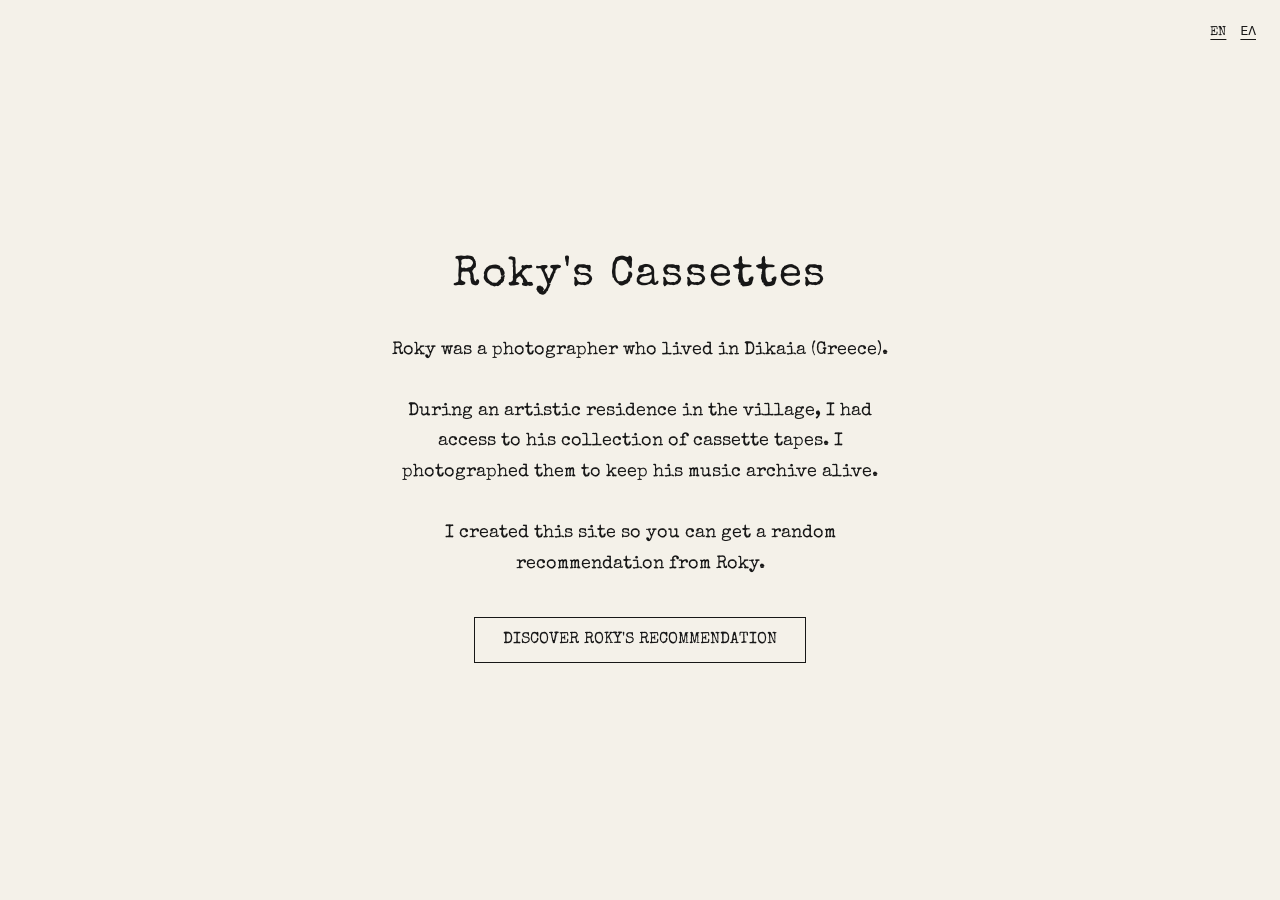
==== index.html @ 8fdda259 "Update index.html" ====
<!DOCTYPE html>
<html lang="en">

<head>
    <meta charset="UTF-8">

    <meta
        name="viewport"
        content="width=device-width, initial-scale=1.0"
    >

    <meta
        name="description"
        content="Collection of Roky's cassettes."
    >

    <title>roky's cassettes</title>

    <link rel="stylesheet" href="style.css">
</head>

<body>

    <!-- HOME -->

    <main id="home-screen" class="screen home">

        <div class="language">
            <button id="english-button" type="button">EN</button>
            <button id="greek-button" type="button">ΕΛ</button>
        </div>

        <div class="home-content">

            <h1 class="home-title">
                Roky's Cassettes
            </h1>

            <p id="home-text" class="home-text">
                Roky was a photographer who lived in Dikaia (Greece).<br><br>
                During an artistic residence in the village, I had access to his collection of cassette tapes. I photographed them to keep his music archive alive.<br><br>
                I created this site so you can get a random recommendation from Roky.
            </p>

            <button
                id="discover-button"
                class="discover-button"
                type="button"
            >
                DISCOVER ROKY'S RECOMMENDATION
            </button>

        </div>

    </main>


    <!-- ALBUM -->

    <main id="album-screen" class="screen album-screen hidden">

        <div class="album-number" id="album-number">
            001
        </div>

        <img
            id="album-photo"
            class="album-photo"
            src="images/001.webp"
            alt=""
        >

        <div class="album-info">

            <p
                id="album-artist"
                class="album-artist"
            >
                Artist
            </p>

            <p
                id="album-title"
                class="album-title"
            >
                Album
            </p>

        </div>

        <div
            id="album-links"
            class="album-links"
        >

            <a
                id="youtube-link"
                href="#"
                target="_blank"
                rel="noopener noreferrer"
            >
                YOUTUBE
            </a>

            <a
                id="spotify-link"
                href="#"
                target="_blank"
                rel="noopener noreferrer"
            >
                SPOTIFY
            </a>

        </div>

        <button
            id="discover-more-button"
            class="discover-more"
            type="button"
        >
            DISCOVER MORE
        </button>

    </main>


    <script src="app.js"></script>

</body>

</html>
---- style.css ----
@import url('https://fonts.googleapis.com/css2?family=Special+Elite&display=swap');

:root {
    --background: #f4f1e9;
    --text: #171717;
    --border: #171717;
}

* {
    box-sizing: border-box;
}

html,
body {
    margin: 0;
    padding: 0;
    min-height: 100%;
}

body {
    background: var(--background);
    color: var(--text);
    font-family: 'Special Elite', 'Courier New', monospace;
    font-size: 16px;
}

button,
a {
    font: inherit;
    color: inherit;
}

button {
    background: none;
    border: 0;
    padding: 0;
}

.screen {
    min-height: 100vh;
    min-height: 100svh;
    display: flex;
    flex-direction: column;
    padding: 24px;
}

.home {
    justify-content: center;
    align-items: center;
    text-align: center;

}

.home-content {
    width: min(680px, 100%);
    margin-top: 25vh;
}

.home-title {
    margin: 0 0 48px;
    font-size: clamp(24px, 5vw, 42px);
    font-weight: normal;
    letter-spacing: 0.04em;
}

.home-text {
    margin: 0 auto 48px;
    max-width: 520px;
    font-size: clamp(15px, 2vw, 18px);
    line-height: 1.8;
}

.language {
    position: fixed;
    top: 24px;
    right: 24px;
    z-index: 10;
    font-size: 13px;
}

.language button {
    cursor: pointer;
    text-decoration: underline;
    text-underline-offset: 4px;
}

.language button + button {
    margin-left: 10px;
}

.discover-button {
    display: inline-block;
    border: 1px solid var(--border);
    padding: 14px 28px;
    cursor: pointer;
    transition: background 180ms ease, color 180ms ease;
}

.discover-button:hover {
    background: var(--text);
    color: var(--background);
}

.album-screen {
    align-items: center;
}

.album-number {
    width: 100%;
    text-align: center;
    font-size: 14px;
    margin-bottom: 28px;
}

.album-photo {
    display: block;
    width: min(70vw, 520px);
    height: auto;
    aspect-ratio: 1 / 1;
    object-fit: cover;
}

.album-info {
    text-align: center;
    margin-top: 30px;
}

.album-artist,
.album-title {
    margin: 0;
    font-weight: normal;
}

.album-artist {
    font-size: 18px;
    margin-bottom: 8px;
}

.album-title {
    font-size: 24px;
}

.album-links {
    margin-top: 28px;
    display: flex;
    justify-content: center;
    gap: 24px;
}

.album-links a {
    text-decoration: underline;
    text-underline-offset: 4px;
    font-size: 14px;
}

.discover-more {
    margin-top: auto;
    padding-top: 40px;
    padding-bottom: 10px;
    cursor: pointer;
    text-decoration: underline;
    text-underline-offset: 5px;
}

.hidden {
    display: none !important;
}

@media (max-width: 600px) {

    .screen {
        padding: 20px;
    }
}

    .home-content {
        margin-top: 2vh;

    .home-title {
        margin-bottom: 38px;
    }

    .home-text {
        margin-bottom: 38px;
        line-height: 1.7;
    }

    .album-number {
        margin-bottom: 20px;
    }

    .album-photo {
        width: min(88vw, 500px);
    }

    .album-info {
        margin-top: 24px;
    }

    .album-artist {
        font-size: 16px;
    }

    .album-title {
        font-size: 21px;
    }

    .album-links {
        margin-top: 22px;
    }
}
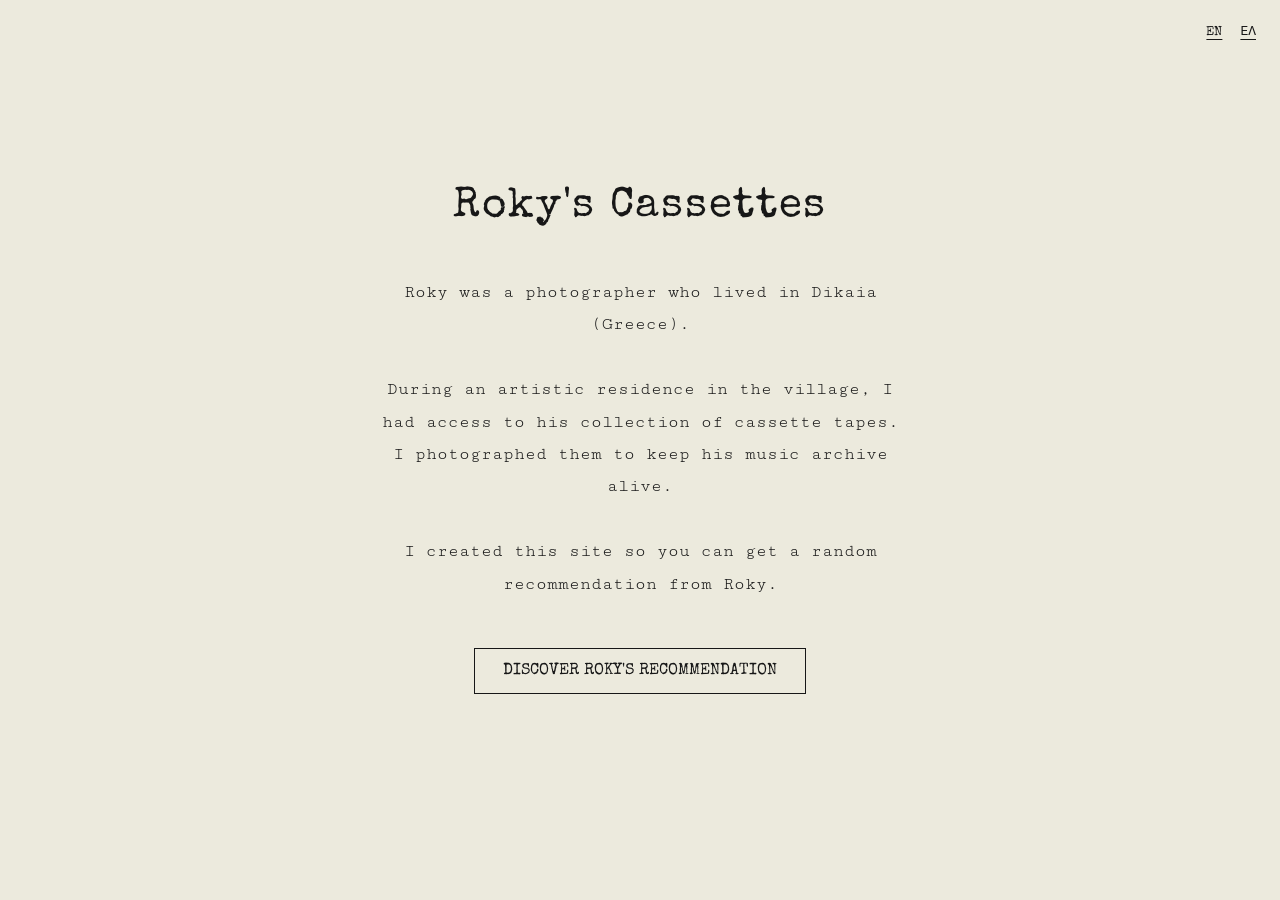
==== commit 0e93262a: "Adjust layout" ====
--- a/index.html
+++ b/index.html
@@ -59,6 +59,14 @@
 
     <main id="album-screen" class="screen album-screen hidden">
 
+        <button
+            id="home-button"
+            class="home-button"
+            type="button"
+        >
+            ← HOME
+        </button>
+        
         <div class="album-number" id="album-number">
             001
         </div>
@@ -113,14 +121,6 @@
 
         </div>
 
-        <button
-            id="discover-more-button"
-            class="discover-more"
-            type="button"
-        >
-            DISCOVER MORE
-        </button>
-
     </main>
 
 
--- a/style.css
+++ b/style.css
@@ -1,7 +1,7 @@
-@import url('https://fonts.googleapis.com/css2?family=Special+Elite&display=swap');
+@import url('https://fonts.googleapis.com/css2?family=Cutive+Mono&family=Special+Elite&display=swap');
 
 :root {
-    --background: #f4f1e9;
+    --background: #eceadd;
     --text: #171717;
     --border: #171717;
 }
@@ -20,7 +20,7 @@
 body {
     background: var(--background);
     color: var(--text);
-    font-family: 'Special Elite', 'Courier New', monospace;
+    font-family: 'Cutive Mono', 'Courier New', monospace;
     font-size: 16px;
 }
 
@@ -45,7 +45,7 @@
 }
 
 .home {
-    justify-content: center;
+    justify-content: flex-start;
     align-items: center;
     text-align: center;
 
@@ -53,10 +53,11 @@
 
 .home-content {
     width: min(680px, 100%);
-    margin-top: 25vh;
+    margin-top: 18vh;
 }
 
 .home-title {
+    font-family: 'Special Elite', 'Courier New', monospace;
     margin: 0 0 48px;
     font-size: clamp(24px, 5vw, 42px);
     font-weight: normal;
@@ -78,8 +79,19 @@
     font-size: 13px;
 }
 
+.home-button {
+    position: fixed;
+    top: 24px;
+    left: 24px;
+    z-index: 10;
+    cursor: pointer;
+    font-family: 'Special Elite', 'Courier New', monospace;
+    font-size: 13px;
+}
+
 .language button {
     cursor: pointer;
+    font-family: 'Special Elite', 'Courier New', monospace;
     text-decoration: underline;
     text-underline-offset: 4px;
 }
@@ -93,6 +105,7 @@
     border: 1px solid var(--border);
     padding: 14px 28px;
     cursor: pointer;
+    font-family: 'Special Elite', 'Courier New', monospace;
     transition: background 180ms ease, color 180ms ease;
 }
 
@@ -109,7 +122,9 @@
     width: 100%;
     text-align: center;
     font-size: 14px;
+    margin-top: 6vh;
     margin-bottom: 28px;
+    font-family: 'Special Elite', 'Courier New', monospace;
 }
 
 .album-photo {
@@ -171,13 +186,19 @@
     .screen {
         padding: 20px;
     }
-}
 
     .home-content {
-        margin-top: 2vh;
+        margin-top: 12vh;
+    }
+
+    .language {
+        top: 20px;
+        right: 20px;
+    }
 
     .home-title {
         margin-bottom: 38px;
+        font-size: clamp(24px, 8vw, 34px);
     }
 
     .home-text {
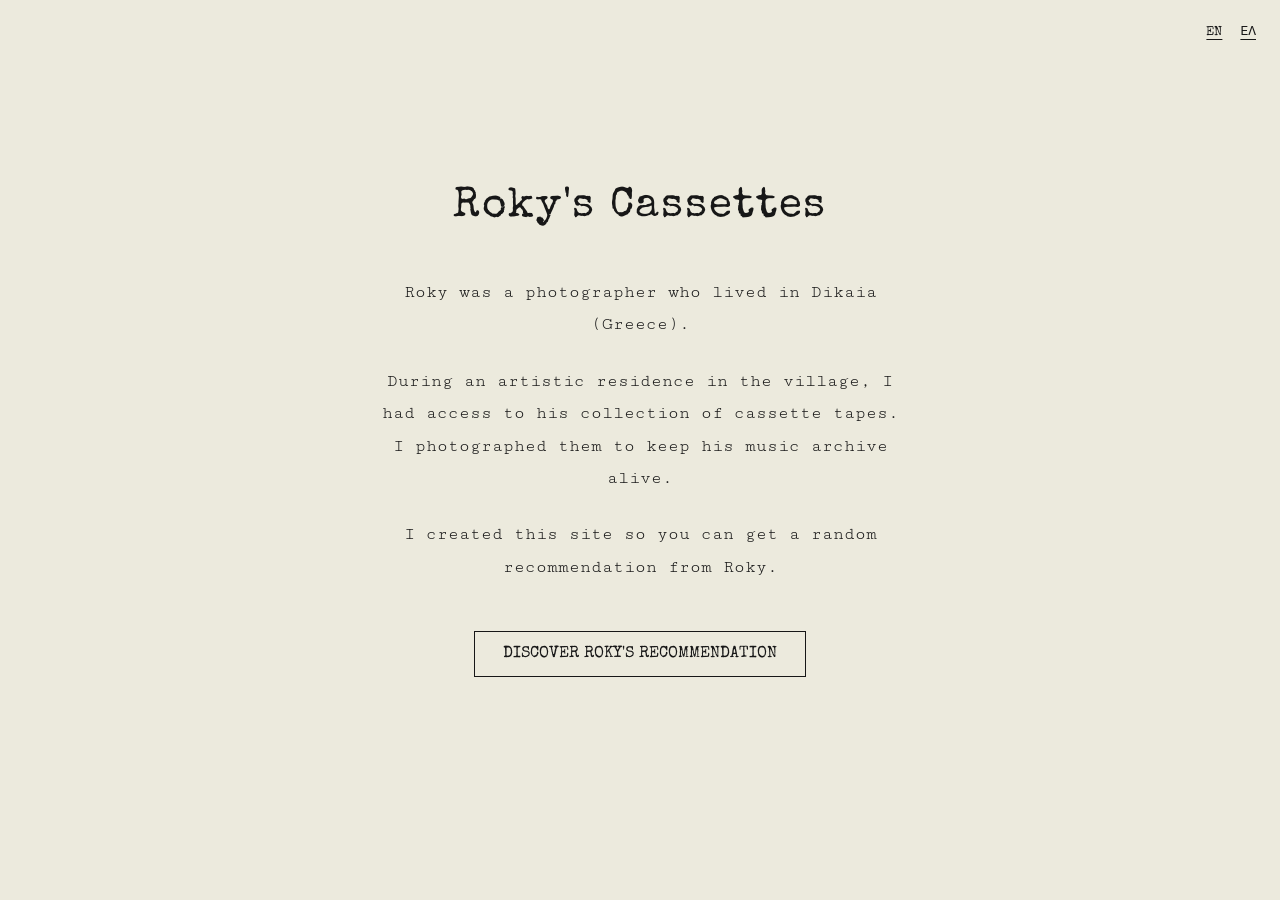
==== commit fcf8619e: "change media display and text" ====
--- a/index.html
+++ b/index.html
@@ -37,9 +37,9 @@
             </h1>
 
             <p id="home-text" class="home-text">
-                Roky was a photographer who lived in Dikaia (Greece).<br><br>
-                During an artistic residence in the village, I had access to his collection of cassette tapes. I photographed them to keep his music archive alive.<br><br>
-                I created this site so you can get a random recommendation from Roky.
+                <span>Roky was a photographer who lived in Dikaia (Greece).</span>
+                <span>During an artistic residence in the village, I had access to his collection of cassette tapes. I photographed them to keep his music archive alive.</span>
+                <span>I created this site so you can get a random recommendation from Roky.</span>
             </p>
 
             <button
--- a/style.css
+++ b/style.css
@@ -71,8 +71,20 @@
     line-height: 1.8;
 }
 
+.home-text span {
+
+    display: block;
+
+}
+
+.home-text span + span {
+
+    margin-top: 24px;
+
+}
+
 .language {
-    position: fixed;
+    position: absolute;
     top: 24px;
     right: 24px;
     z-index: 10;
@@ -80,7 +92,7 @@
 }
 
 .home-button {
-    position: fixed;
+    position: absolute;
     top: 24px;
     left: 24px;
     z-index: 10;
@@ -206,6 +218,11 @@
         line-height: 1.7;
     }
 
+    .home-text span + span {
+        margin-top: 14px;
+
+    }
+
     .album-number {
         margin-bottom: 20px;
     }
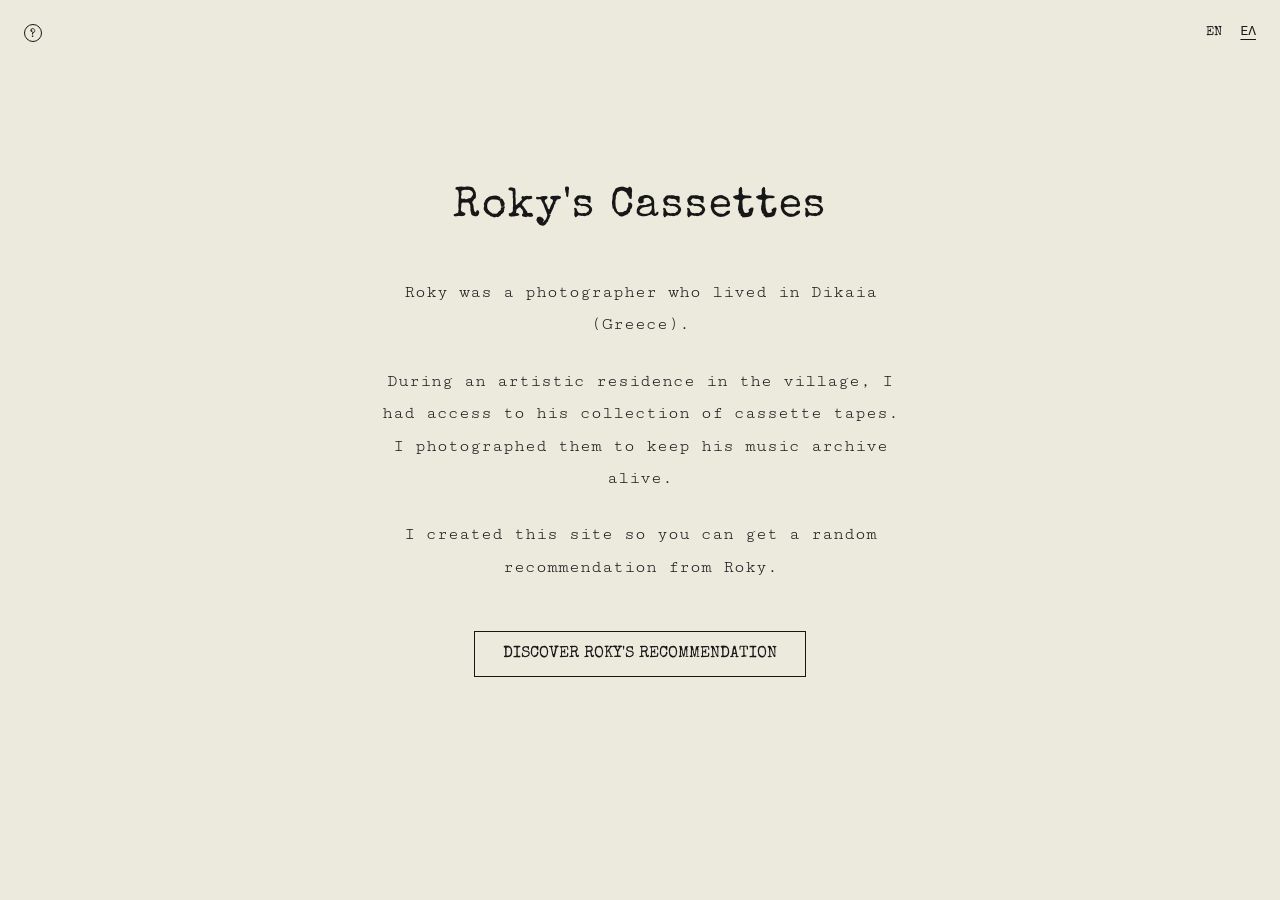
==== commit 656f9afd: "about button and text" ====
--- a/index.html
+++ b/index.html
@@ -29,6 +29,15 @@
             <button id="english-button" type="button">EN</button>
             <button id="greek-button" type="button">ΕΛ</button>
         </div>
+
+        <button
+             id="about-button"
+             class="about-button"
+             type="button"
+             aria-label="About"
+        >
+            <span>?</span>
+        </button>
 
         <div class="home-content">
 
@@ -55,6 +64,101 @@
     </main>
 
 
+    <!-- ABOUT -->
+
+    <main id="about-screen" class="screen about-screen hidden">
+
+        <div class="language">
+            <button id="about-english-button" type="button">EN</button>
+            <button id="about-greek-button" type="button">ΕΛ</button>
+        </div>
+
+        <button
+            id="about-home-button"
+            class="about-home-button"
+            type="button"
+        >
+            ← HOME
+        </button>
+
+        <div class="about-content">
+
+
+            <div id="about-text" class="about-text">
+
+                <div id="about-english-text">
+
+                    <p>
+                        During an art project in Dikaia, invited by Cotranspose, I found Roky’s collection of cassettes in his house. Since his cassette player was not working anymore, I had no way to listen to any of his music. Anyway, I decided to photograph all the tapes, just because I found the object itself beautiful and because I thought that maybe I could try to track some of the songs these cassettes contained. Back home, I started searching and creating this site with the aid of AI tools.
+                    </p>
+
+                    <p>
+                        It has not been possible to check all the songs on every cassette. When the album or the songs were unknown, I have made compilations by the artist or genre written in the label, according to what I imagine Roky could have recorded in the tape (these cases are marked as “Unknown” in the title or with an interrogation mark when a specific album is more or less plausible, but not confirmed). Sometimes, one album in particular was not available for streaming, but the songs were, so in those cases I have searched the songs, taken them from different albums or recordings and placed them in the original order. When the label was too general or impossible to figure out, I have left the cassette out of the collection.
+                    </p>
+
+                    <p>
+                        This site wants to work as an archive and as a game, as a musical portrait of Roky’s time and as a tunnel to his intimacy, as a warning of what we lose if we don’t leave some things behind and as a celebration of what technology can do to spread beauty and memory, as an online app for the curious and as a little piece of art.
+                    </p>
+
+                    <p>
+                        Any inquiries, please contact
+                        <button
+                            id="contact-link-en"
+                            class="inline-link"
+                            type="button"
+                        >
+                            here
+                        </button>.
+                    </p>
+
+                    <p>
+                        Design, images and texts by Diego Vidal Cámara, 2026.
+                    </p>
+
+                </div>
+
+
+                <div
+                    id="about-greek-text"
+                    class="hidden"
+                >
+
+                    <p>
+                        Κατά τη διάρκεια ενός καλλιτεχνικού έργου στη Δίκαια, προσκεκλημένος από το Cotranspose, βρήκα τη συλλογή κασετών του Roky στο σπίτι του. Καθώς το κασετόφωνό του δεν λειτουργούσε πλέον, δεν είχα κανέναν τρόπο να ακούσω τη μουσική που περιείχαν. Παρ’ όλα αυτά, αποφάσισα να φωτογραφίσω όλες τις κασέτες, απλώς και μόνο επειδή βρήκα το ίδιο το αντικείμενο όμορφο και επειδή σκέφτηκα ότι ίσως θα μπορούσα να προσπαθήσω να εντοπίσω κάποια από τα τραγούδια που περιείχαν. Επιστρέφοντας στο σπίτι, άρχισα να ψάχνω και να δημιουργώ αυτόν τον ιστότοπο με τη βοήθεια εργαλείων τεχνητής νοημοσύνης.
+                    </p>
+
+                    <p>
+                        Δεν κατέστη δυνατό να ελεγχθούν όλα τα τραγούδια σε κάθε κασέτα. Όταν το άλμπουμ ή τα τραγούδια ήταν άγνωστα, δημιούργησα συλλογές με βάση τον καλλιτέχνη ή το είδος που αναγραφόταν στην ετικέτα, σύμφωνα με αυτό που φαντάζομαι ότι μπορεί να είχε ηχογραφήσει ο Roky στην κασέτα (αυτές οι περιπτώσεις επισημαίνονται ως «Unknown» στον τίτλο ή με ένα ερωτηματικό, όταν ένα συγκεκριμένο άλμπουμ είναι λίγο-πολύ πιθανό, αλλά όχι επιβεβαιωμένο). Μερικές φορές, ένα συγκεκριμένο άλμπουμ δεν ήταν διαθέσιμο για streaming, αλλά τα τραγούδια του ήταν διαθέσιμα, οπότε σε αυτές τις περιπτώσεις αναζήτησα τα τραγούδια, τα πήρα από διαφορετικά άλμπουμ ή ηχογραφήσεις και τα τοποθέτησα στην αρχική τους σειρά. Όταν η ετικέτα ήταν πολύ γενική ή ήταν αδύνατο να αποκρυπτογραφηθεί, άφησα την κασέτα εκτός της συλλογής.
+                    </p>
+
+                    <p>
+                        Αυτός ο ιστότοπος θέλει να λειτουργήσει ως αρχείο και ως παιχνίδι, ως ένα μουσικό πορτρέτο της εποχής του Roky και ως ένα τούνελ προς την οικειότητά του, ως μια προειδοποίηση για όσα χάνουμε αν δεν αφήσουμε κάποια πράγματα πίσω μας και ως μια γιορτή για όσα μπορεί να κάνει η τεχνολογία για να διαδώσει την ομορφιά και τη μνήμη, ως μια διαδικτυακή εφαρμογή για τους περίεργους και ως ένα μικρό έργο τέχνης.
+                    </p>
+
+                    <p>
+                        Για οποιεσδήποτε ερωτήσεις, επικοινωνήστε
+                        <button
+                            id="contact-link-el"
+                            class="inline-link"
+                            type="button"
+                        >
+                            εδώ
+                        </button>.
+                    </p>
+
+                    <p>
+                        Σχεδιασμός, εικόνες και κείμενα από τον Diego Vidal Cámara, 2026.
+                    </p>
+
+                </div>
+
+            </div>
+
+        </div>
+
+    </main>
+
+
     <!-- ALBUM -->
 
     <main id="album-screen" class="screen album-screen hidden">
@@ -128,4 +232,4 @@
 
 </body>
 
-</html>
+</html>
--- a/style.css
+++ b/style.css
@@ -48,7 +48,6 @@
     justify-content: flex-start;
     align-items: center;
     text-align: center;
-
 }
 
 .home-content {
@@ -72,15 +71,11 @@
 }
 
 .home-text span {
-
     display: block;
-
 }
 
 .home-text span + span {
-
     margin-top: 24px;
-
 }
 
 .language {
@@ -91,25 +86,52 @@
     font-size: 13px;
 }
 
-.home-button {
+.language button {
+    cursor: pointer;
+    font-family: 'Special Elite', 'Courier New', monospace;
+    text-decoration: underline;
+    text-underline-offset: 4px;
+}
+
+.language button + button {
+    margin-left: 10px;
+}
+
+.about-button {
     position: absolute;
     top: 24px;
     left: 24px;
     z-index: 10;
-    cursor: pointer;
-    font-family: 'Special Elite', 'Courier New', monospace;
-    font-size: 13px;
-}
-
-.language button {
-    cursor: pointer;
-    font-family: 'Special Elite', 'Courier New', monospace;
-    text-decoration: underline;
-    text-underline-offset: 4px;
-}
-
-.language button + button {
-    margin-left: 10px;
+
+    width: 18px;
+    height: 18px;
+
+    display: flex;
+    align-items: center;
+    justify-content: center;
+
+    border: 1px solid var(--text);
+    border-radius: 50%;
+
+    background: transparent;
+    color: var(--text);
+
+    font-family: 'Special Elite', 'Courier New', monospace;
+    font-size: 12px;
+    line-height: 22px;
+
+    padding: 0;
+    cursor: pointer;
+}
+
+.about-button:hover {
+    background: transparent;
+    color: var(--text);
+}
+
+.about-button span {
+    position: relative;
+    top: 2px;
 }
 
 .discover-button {
@@ -126,6 +148,71 @@
     color: var(--background);
 }
 
+
+/* ==============================
+   ABOUT
+   ============================== */
+
+.about-screen {
+    align-items: center;
+    overflow-y: auto;
+}
+
+.about-home-button {
+    position: absolute;
+    top: 24px;
+    left: 24px;
+    z-index: 10;
+
+    cursor: pointer;
+
+    font-family: 'Special Elite', 'Courier New', monospace;
+    font-size: 13px;
+}
+
+.about-content {
+    width: min(680px, 100%);
+    margin: 12vh auto 40px;
+}
+
+.about-title {
+    margin: 0 0 48px;
+
+    text-align: center;
+
+    font-family: 'Special Elite', 'Courier New', monospace;
+    font-size: clamp(24px, 5vw, 42px);
+    font-weight: normal;
+    letter-spacing: 0.04em;
+}
+
+.about-text {
+    max-width: 620px;
+    margin: 0 auto;
+
+    font-size: clamp(15px, 2vw, 18px);
+    line-height: 1.8;
+}
+
+.about-text p {
+    margin: 0 0 28px;
+}
+
+.about-text p:last-child {
+    margin-bottom: 0;
+}
+
+.inline-link {
+    cursor: pointer;
+    text-decoration: underline;
+    text-underline-offset: 4px;
+}
+
+
+/* ==============================
+   ALBUM
+   ============================== */
+
 .album-screen {
     align-items: center;
 }
@@ -133,10 +220,10 @@
 .album-number {
     width: 100%;
     text-align: center;
-    font-size: 14px;
+    font-size: 16px;
     margin-top: 6vh;
     margin-bottom: 28px;
-    font-family: 'Special Elite', 'Courier New', monospace;
+    font-family: 'Cutive Mono', 'Courier New', monospace;
 }
 
 .album-photo {
@@ -189,10 +276,25 @@
     text-underline-offset: 5px;
 }
 
+.home-button {
+    position: absolute;
+    top: 24px;
+    left: 24px;
+    z-index: 10;
+    cursor: pointer;
+    font-family: 'Special Elite', 'Courier New', monospace;
+    font-size: 13px;
+}
+
 .hidden {
     display: none !important;
 }
 
+
+/* ==============================
+   MOBILE
+   ============================== */
+
 @media (max-width: 600px) {
 
     .screen {
@@ -200,7 +302,7 @@
     }
 
     .home-content {
-        margin-top: 12vh;
+        margin-top: 10vh;
     }
 
     .language {
@@ -208,6 +310,11 @@
         right: 20px;
     }
 
+    .about-button {
+        top: 20px;
+        left: 20px;
+    }
+
     .home-title {
         margin-bottom: 38px;
         font-size: clamp(24px, 8vw, 34px);
@@ -220,11 +327,36 @@
 
     .home-text span + span {
         margin-top: 14px;
-
+    }
+
+    .home-text span:last-child {
+        display: none;
+    }
+
+    .about-home-button {
+        top: 20px;
+        left: 20px;
+    }
+
+    .about-content {
+        margin-top: 10vh;
+    }
+
+    .about-title {
+        margin-bottom: 38px;
+        font-size: clamp(24px, 8vw, 34px);
+    }
+
+    .about-text {
+        line-height: 1.7;
+    }
+
+    .about-text p {
+        margin-bottom: 22px;
     }
 
     .album-number {
-        margin-bottom: 20px;
+        margin-bottom: 14px;
     }
 
     .album-photo {
@@ -232,11 +364,12 @@
     }
 
     .album-info {
-        margin-top: 24px;
+        margin-top: 18px;
     }
 
     .album-artist {
         font-size: 16px;
+        margin-bottom: 5px;
     }
 
     .album-title {
@@ -244,6 +377,6 @@
     }
 
     .album-links {
-        margin-top: 22px;
-    }
-}
+        margin-top: 18px;
+    }
+}
